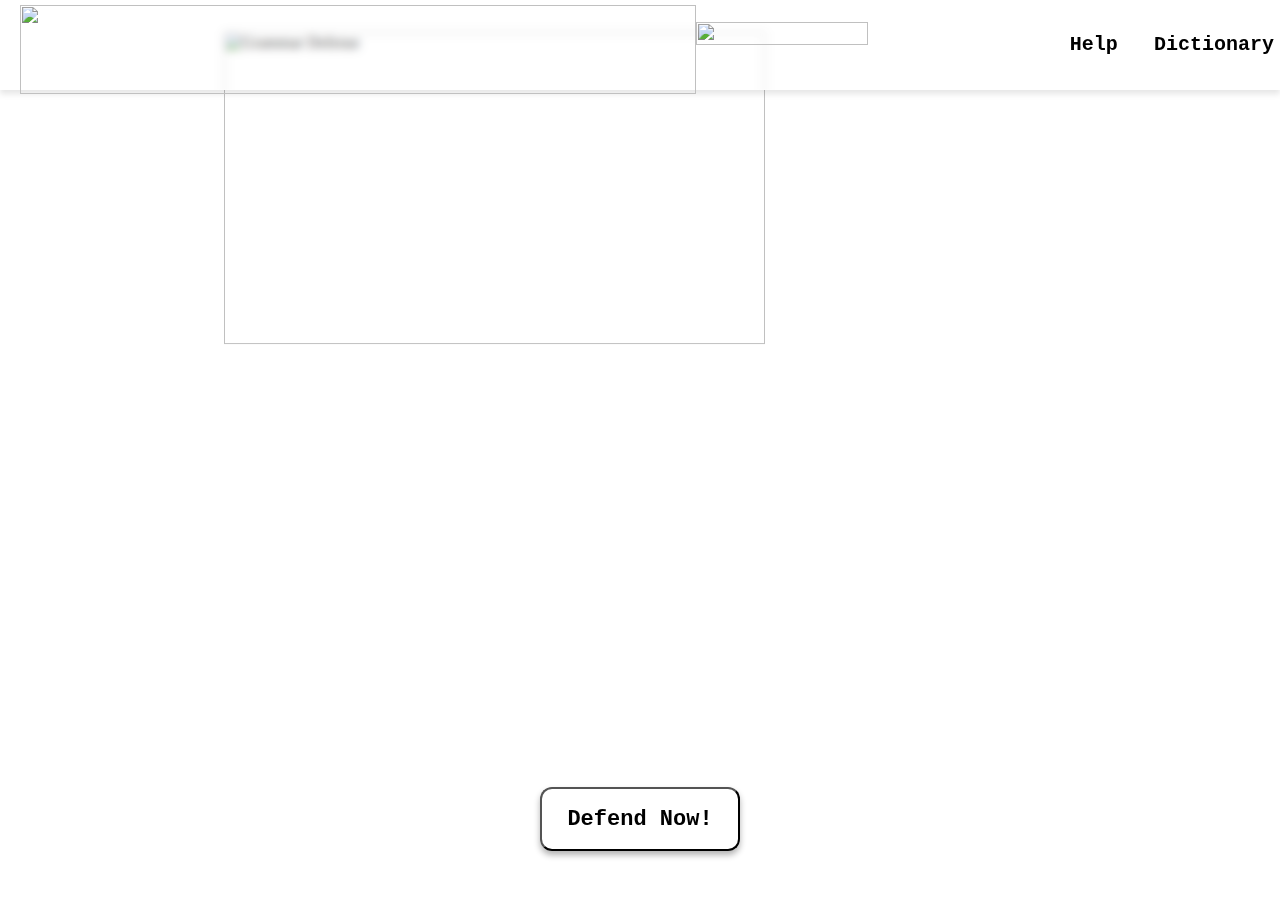
==== index.html @ 792b1f36 "Add files via upload" ====
<html lang="en">
<head>
  <meta name="viewport" content="width=device-width, initial-scale=1.0">
  <link rel="stylesheet" href="/indexc.css">
  <title>ImunWar</title>
</head>
<body>
    <main class="halamansatu">
        <header>
            <img src="img/logocompre.png" onclick="window.location.href='index.html';" alt="">
            <img src="img/homiere.png" onclick="window.location.href='index.html';" alt="" class="homie">
            <button type="button" onclick="window.location.href='help.html';">Help</button>
            <button type="button" onclick="window.location.href='dictionary.html';">Dictionary</button>
        </header>
        <section class="uutama">
            <div class="start">
                <img id="dynamicImage" src="img/name.png" alt="Grammar Defense">
                <p id="description" class="hidden">A game where you defend the castle by fixing grammar mistakes!</p>
            </div>
            <div class="buttonawal">
                <a href="page2.html"><button class="btn">Defend Now!</button></a>
            </div>
        </section>
    </main>
    <script src="indexj.js"> </script>
</body>
</html>
---- indexc.css ----
* {
    box-sizing: border-box;
}
body {
    margin: 0;
    height: auto;
    padding: 0;
    background-image: url('img/backg.png');
    background-size: cover; 
    background-position: center; 
    background-repeat: no-repeat;
    overflow-x: hidden; 
}

main {
    display: flex;
    flex-direction: column;
    height: 100%;
    width: 100%;
    margin: 0;
    max-width: 100vw; 
    overflow: hidden; 
}

header img {
    height: 100%;
    margin-right: auto;
    padding-left: 20px;
    transition: 0.5s;
    align-self: center;
}

header {
    display: flex;
    position: absolute;
    height: 10%;
    width: 100%;
    background-color: rgba(255, 255, 255, 0.3); 
    backdrop-filter: blur(5px); 
    -webkit-backdrop-filter: blur(5px);
    justify-content: end;
    box-shadow: 0 4px 6px rgba(0, 0, 0, 0.1); 
    border-bottom: 1px solid rgba(255, 255, 255, 0.2); 
    z-index: 10;
}

main header .homie {
    height: 50%;
    width: auto;
    align-self: center;
    justify-self: center;
    padding: 0;
    margin-left: auto;
    margin-right: auto;
}

header button {
    background-color: rgba(255, 255, 255, 0);
    height: 100%;
    width: 15%;
    border: 0;
    font-size: 20px;
    font-weight: 600;
    align-items: center;
    font-family: 'Courier New', Courier, monospace;
    transition: 0.5s;
    max-width: 100vw;
}

main .uutama {
    width: 100%;
    height: 100%;
    display: flex;
    flex-direction: column;
    max-width: 100vw; 
}


main .uutama .start {
    width: 100%;
    display: flex;
    flex-direction: column;
    height: 82%;
    align-items: center;
    position: relative;
    overflow: hidden; 
}


main .uutama .start img {
    margin: 10%;
    width: 65%;
    height: auto;
    max-width: 100vw;
    opacity: 0;
    transition: transform 1.1s ease-in-out, opacity 1s ease-in-out; 
    transform: translate(100%,-20%);
    z-index: 1;
}

main .uutama .start img.active {
    opacity: 1; 
    transform: translate(0,-20%); 
}

main .uutama .start p.active {
    opacity: 1;
    transform: translate(0,90%);
}

main .uutama .start p.inactive {
    opacity: 0;
}

main .uutama .start img.inactive {
    opacity: 0;
    transform: translate(-100%,-20%);
}

main .uutama .start p {
    position: absolute;
    font-size: 44px;
    font-family: 'Courier New', Courier, monospace;
    font-weight: bold;
    text-align: center;
    color: black;
    width: 50%;
    z-index: 3;
    opacity: 0; 
    transition: transform 1.1s ease-in-out, opacity 1.1s ease-in-out; 
    transform: translate(120%,90%);
    max-width: 100vw;
}



main .uutama .buttonawal{
    width: 100%;
    height: 18%;
    display: flex;
    justify-content: center;
    align-items: center;
}
.uutama .buttonawal .btn {
    height: 64px;
    width: 200px;
    background: rgba(255, 255, 255, 0.3); 
    border: 1px solid grey(255, 255, 255, 0.3); 
    backdrop-filter: blur(2px);
    -webkit-backdrop-filter: blur(2px); 
    box-shadow: 0 4px 6px rgba(0, 0, 0, 0.3);
    color: black;
    font-size: 22px;
    border-radius: 12px; 
    transition: all 0.3s ease;
    font-family: 'Courier New', Courier, monospace;
    font-weight: bold;  
}

.uutama .buttonawal .btn:hover {
    background: rgba(255, 255, 255, 0.3);
    box-shadow: 0 8px 16px rgba(0, 0, 0, 0.2), 0 12px 24px rgba(0, 0, 0, 0.2); 
    transform: translateY(-2px);
}

.uutama .buttonawal .btn:active {
    transform: translateY(2px);
    box-shadow: 0 4px 6px rgba(0, 0, 0, 0.1); 
}
main .uutama .start img:hover{
    filter: drop-shadow(2px 2px 3px black);
}

header button:hover{
    background: rgba(255, 255, 255, 0.5);
    box-shadow: 0 8px 16px rgba(0, 0, 0, 0.2), 0 12px 24px rgba(0, 0, 0, 0.2); 
}
header button:active{
    transform: translateY(2px);
    box-shadow: 0 4px 6px rgba(0, 0, 0, 0.1);
}

header img:hover{
    transform: translateY(5px);
    filter: drop-shadow(10px 10px 400px rgb(248, 248, 248));
}
header img:active{
    transform: translateY(2px);
    box-shadow: 0 4px 6px rgba(0, 0, 0, 0.1);
}

@media (max-width: 768px) {
    header {
        justify-content: space-between; /* Mengatur agar elemen lebih terdistribusi */
        width: 100vw;
        margin: 0;
        padding: 0;
    }
    * {
        box-sizing: border-box; /* Pastikan semua elemen menghitung padding dan border */
    }
    body {
        margin: 0;
        height: auto;
        padding: 0;
        background-image: url('img/backg.png');
        background-size: cover; 
        background-position: center; 
        background-repeat: no-repeat;
        overflow-x: hidden; /* Hilangkan scroll horizontal */
    }
    

    header button {
        width: 20%; /* Tombol lebih besar di layar kecil */
        font-size: 16px;
    }

    main header img {
        height: 90%;
        padding-left: 10px; /* Lebih kecil di layar mobile */
    }

    main {
       height: 92%;
       width: 100%;
       
    }

    main .uutama .start img {
        margin: 10%;
        width: 65%;
        height: auto;
        max-width: 100vw;
        opacity: 0;
        transition: transform 1.1s ease-in-out, opacity 1s ease-in-out; 
        transform: translate(100%,-600%);
        z-index: 1;
    }

    main .uutama .start p {
        font-size: 24px; /* Ubah ukuran font agar lebih kecil di layar kecil */
        width: 70%; /* Perluas paragraf untuk layar lebih kecil */
    }

    .uutama .buttonawal .btn {
        width: 100%; /* Tombol lebih lebar di layar kecil */
        font-size: 18px; /* Ukuran font lebih kecil untuk layar kecil */
    }
}
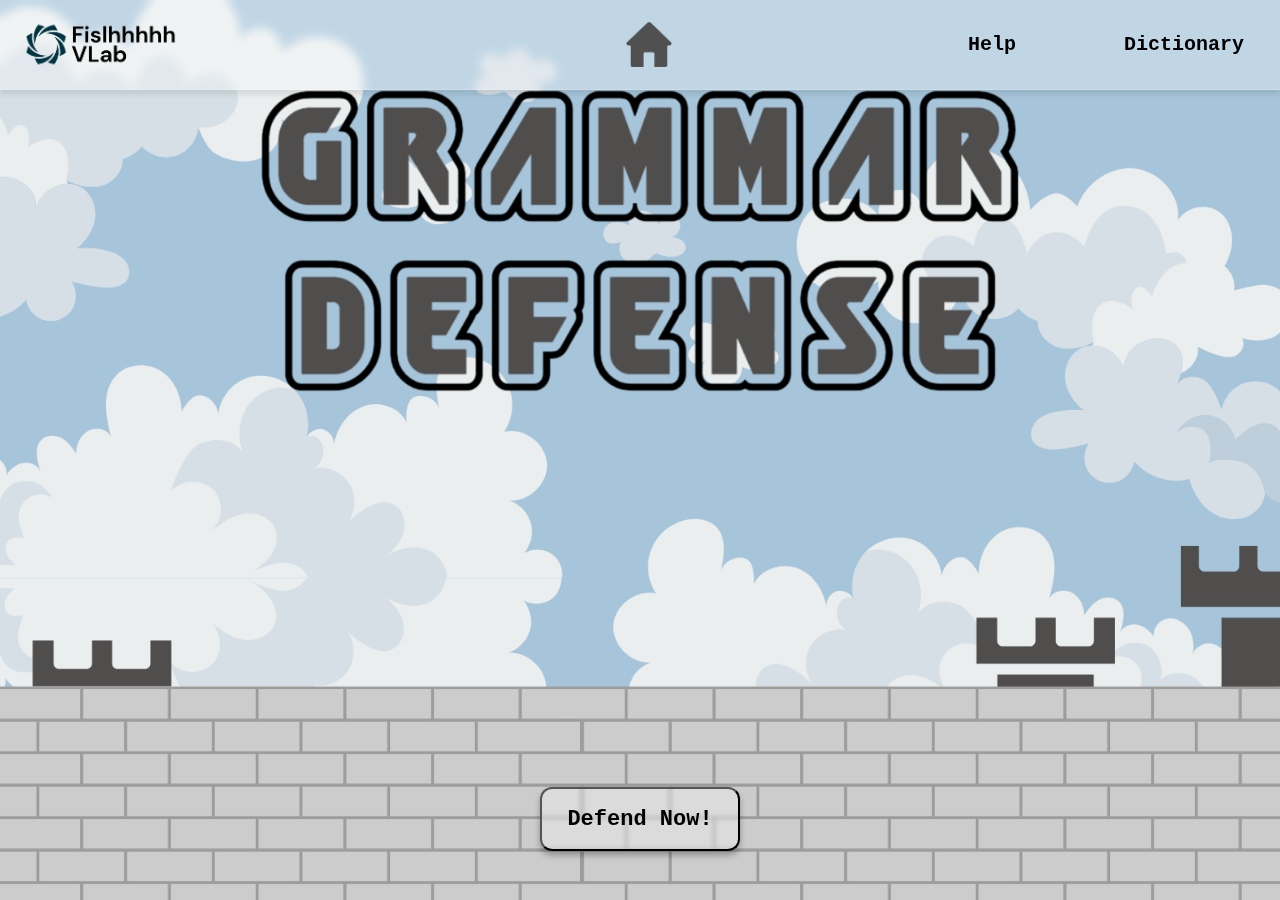
==== commit 7ba9bbea: "p" ====
--- a/index.html
+++ b/index.html
@@ -2,7 +2,7 @@
 <head>
   <meta name="viewport" content="width=device-width, initial-scale=1.0">
   <link rel="stylesheet" href="/indexc.css">
-  <title>ImunWar</title>
+  <title>Grammar Defence</title>
 </head>
 <body>
     <main class="halamansatu">
